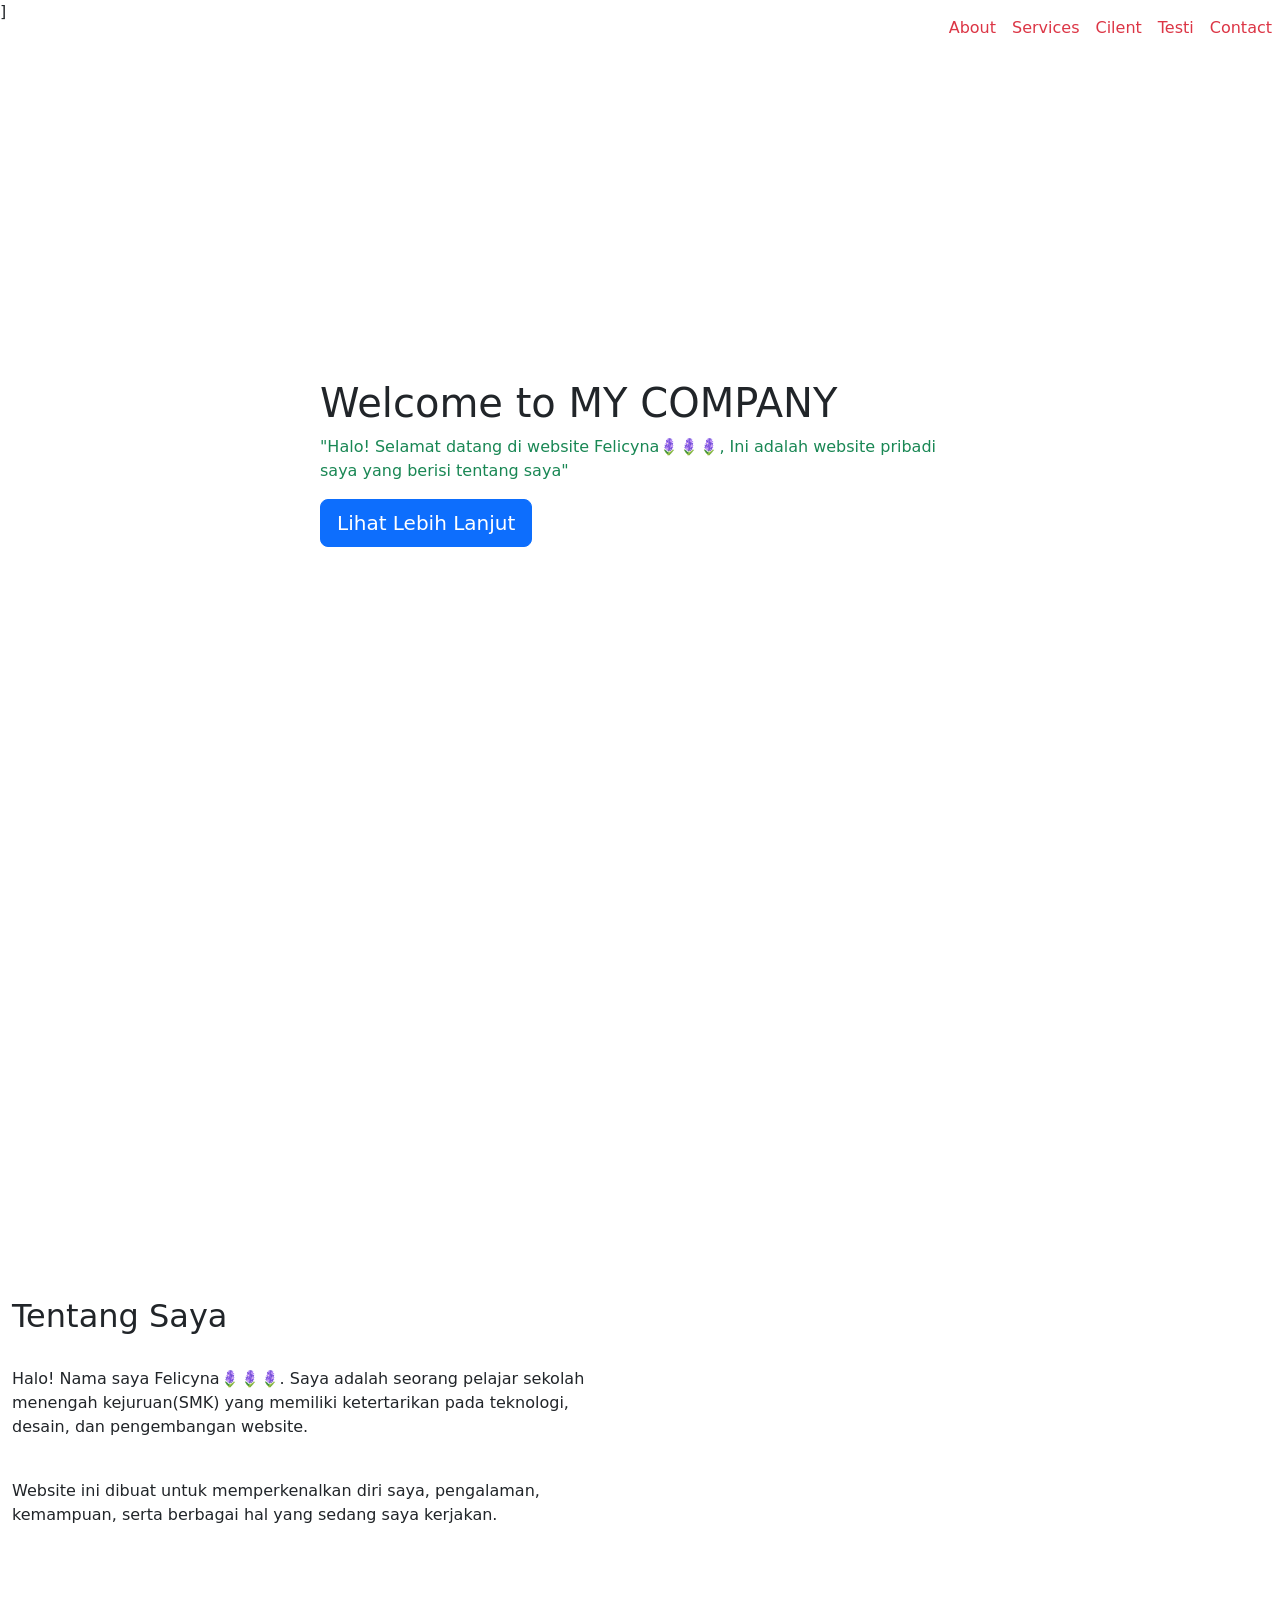
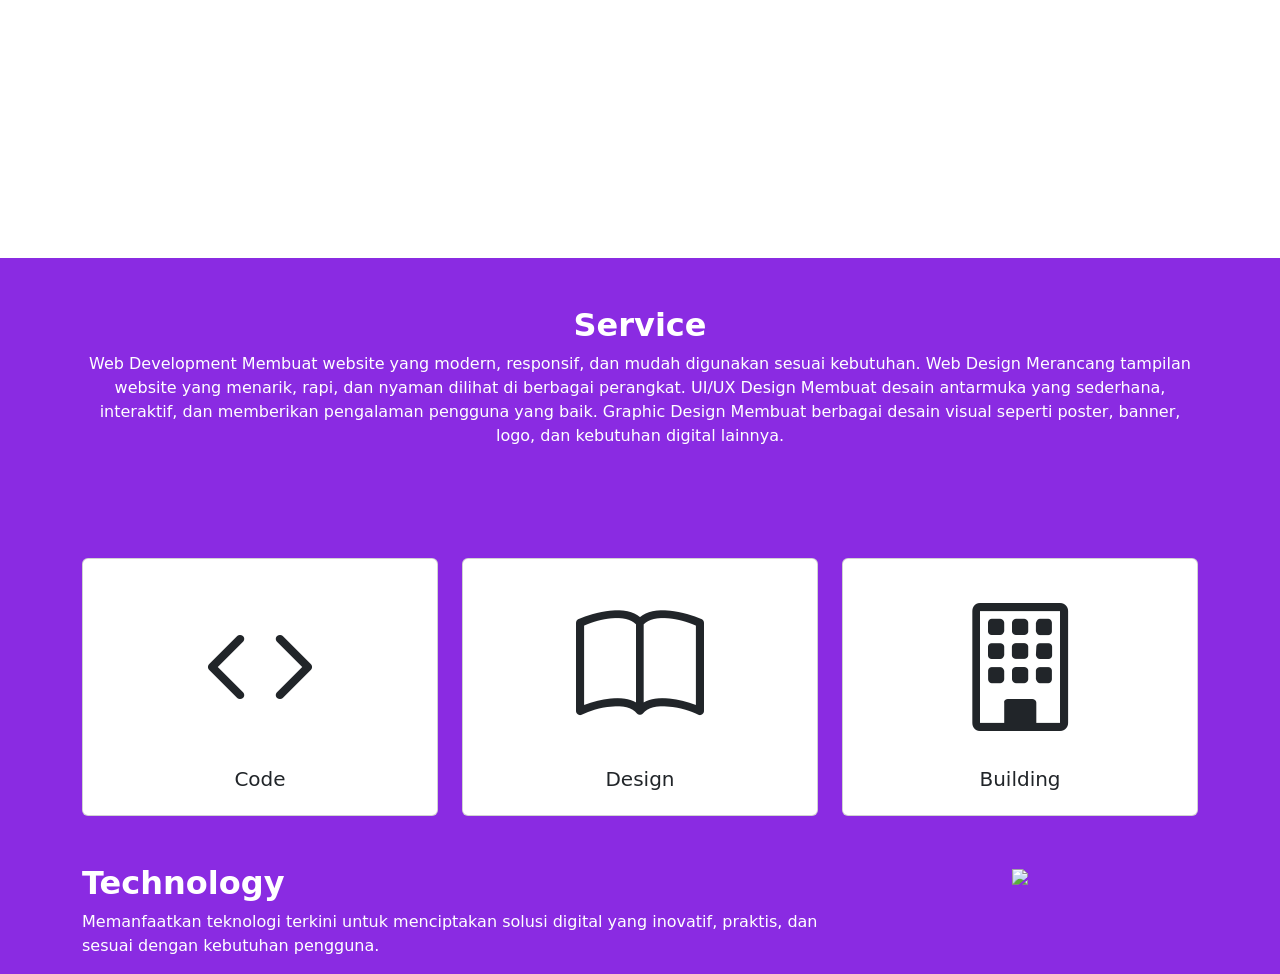
==== latihan8.html @ 2383d2cd "Menambahkan website DailyEL Brew" ====
<!DOCTYPE html>
<html lang="en">

<head>
    <meta charset="UTF-8">
    <meta name="viewport" content="width=device-width, initial-scale=1.0">
    <title>MY COMPANY</title>
    <link href="https://cdn.jsdelivr.net/npm/bootstrap@5.3.8/dist/css/bootstrap.min.css" rel="stylesheet">
    <script src="https://cdn.jsdelivr.net/npm/bootstrap@5.3.8/dist/js/bootstrap.bundle.min.js"
        crossorigin="anonymous"></script>]
    <link rel="stylesheet" href="https://cdn.jsdelivr.net/npm/bootstrap-icons@1.13.1/font/bootstrap-icons.min.css">

    <style>
        nav.navbar {
            z-index: 1;
        }


        .jumbotron .row-img {
            width: 100%;
            height: 110vh;
            background-image: url('https://i.pinimg.com/736x/68/83/4b/68834b469d93c7def0cc983c7d3a199d.jpg');
            background-position: center;
            position: relative;
            margin-top: -56px;

        }

        .jumbotron.row-img::after {
            content: '';
            position: absolute;
            width: 100%;
            height: 100%;
            top: 0;
            left: 0;
            background-color: rgba(153, 7, 189, 0.5);
        }

        .about {
            width: 100%;
            min-height: 100vh;
        }

        .about .row {
            min-height: 100vh;
        }

        .about .col-md-6:nth-child {
            background-color: #0c0fb6;
            color: rgb(123, 51, 132);
            min-height: 100vh;
            padding: 100px;
            display: flex;
            flex-direction: column;
            justify-content: center;
            align-items: flex-end;
        }

        .about-img {
            background-image: url('https://i.pinimg.com/1200x/6d/a5/ba/6da5ba2ff1ceb060c07c8802fa3f8356.jpg');
            min-height: 100vh;
            background-position: right center;
            align-items: right;
            background-size: cover;
            background-repeat: no-repeat;
        }


        .service {
            position: relative;
            height: 400px;
            background-color: blueviolet;
        }

        .teknologi {
            margin-top: -100px;
            background-color: blueviolet;
        }

        .teknologi .row .col-4 .card .card-body i {
            width: 100%;
            height: 350px;
        }

        .teknologi .row .col-4 .card .card-body i {
            font-size: 8em;
        }
    </style>

</head>

<body>

    <div class="container">
        <nav class="navbar navbar-expand-lg navbar-dark fixed-top">

            <a class="navbar-brand" href="#">MY COMPANY</a>
            <button class="navbar-toggler" type="button" data-bs-toggle="collapse" data-bs-target="#navbarNav"
                aria-controls="navbarNav" aria-expanded="false" aria-label="Toggle navigation">
                <span class="navbar-toggler-icon"></span>
            </button>
            <div class="collapse navbar-collapse" id="navbarNav">
                <ul class="navbar-nav ms-auto">
                    <li class="nav-item">
                        <a class="nav-link text-danger" href="#">About</a>
                    </li>
                    <li class="nav-item">
                        <a class="nav-link text-danger" href="#">Services</a>
                    </li>
                    <li class="nav-item">
                        <a class="nav-link text-danger" href="#">Cilent</a>
                    </li>
                    <li class="nav-item">
                        <a class="nav-link text-danger" href="#">Testi</a>
                    </li>
                    <li class="nav-item">
                        <a class="nav-link text-danger" href="#">Contact</a>
                </ul>
            </div>
    </div>
    </nav>

    <section id="jumbotron" class="jumbotron">
        <div class="row-img d-flex align-items-center justify-content-center text-pink">
            <div class="col-md-6" style="z-index: 1;">
                <h1 class="display-6">Welcome to MY COMPANY</h1>
                <p class="text-success">"Halo! Selamat datang di website Felicyna🪻🪻🪻, Ini adalah website pribadi saya
                    yang berisi tentang saya"</p>
                <a class="btn btn-primary btn-lg" href="#" role="button">Lihat Lebih Lanjut</a>
            </div>
        </div>
    </section>


    <section id="about" class="about">
        <div class="row d-flex">
            <div class="col-md-6 text-right d-flex flex-column justify-content-center align-item-center">
                <h2 class="container mt-4">Tentang Saya</h2>
                <p class="container mt-4">Halo! Nama saya Felicyna🪻🪻🪻. Saya adalah seorang pelajar sekolah menengah kejuruan(SMK) yang
                    memiliki ketertarikan pada teknologi, desain, dan pengembangan website.</p>
                <p class="container mt-4">Website ini dibuat untuk memperkenalkan diri saya, pengalaman, kemampuan, serta berbagai hal yang
                    sedang saya kerjakan.</p>
            </div>

            <div class="col-6 about-img"></div>


        </div>
    </section>

    <section id="service" class="service pt-5">
        <div class="container">
            <div class="row text-white text-center">
                <div class="col-12">
                    <h2 class="fw-bold">Service</h2>
                    <p>Web Development
                        Membuat website yang modern, responsif, dan mudah digunakan sesuai kebutuhan.

                        Web Design
                        Merancang tampilan website yang menarik, rapi, dan nyaman dilihat di berbagai perangkat.

                        UI/UX Design
                        Membuat desain antarmuka yang sederhana, interaktif, dan memberikan pengalaman pengguna yang
                        baik.

                        Graphic Design
                        Membuat berbagai desain visual seperti poster, banner, logo, dan kebutuhan digital lainnya.</p>

                </div>

            </div>

        </div>


    </section>

    <section id="teknologi" class="teknologi">
        <div class="container">
            <div class="row text-center mb-5">

                <div class="col-4">
                    <div class="card d-flex justify-content-center align-items-center flex-column">
                        <div class="card-body mt-6">
                            <i class="bi bi-code"></i>
                            <h5>Code</h5>
                        </div>
                    </div>
                </div>

                <div class="col-4">
                    <div class="card">
                        <div class="card-body mt-6">
                            <i class="bi bi-book"></i>
                            <h5>Design</h5>
                        </div>
                    </div>
                </div>

                <div class="col-4">
                    <div class="card">
                        <div class="card-body mt-6">
                            <i class="bi bi-building"></i>
                            <h5>Building</h5>
                        </div>
                    </div>
                </div>

            </div>
            <div class="row text-white">
                <div class="col-md-8 ">
                    <h2 class="fw-bold">Technology</h2>
                    <p>
                        Memanfaatkan teknologi terkini untuk menciptakan solusi digital yang inovatif, praktis, dan
                        sesuai dengan kebutuhan pengguna.</p>
                </div>
                <div class="col-md-4 text-center">
                    <img src="https://i.pinimg.com/736x/d3/25/57/d325574f5834aa92c52fcfc126f1e4bf.jpg" class="img-fluid"
                        style="height: 200px ;">
                </div>
            </div>
        </div>
    </section>

    </div>

</body>

</html>
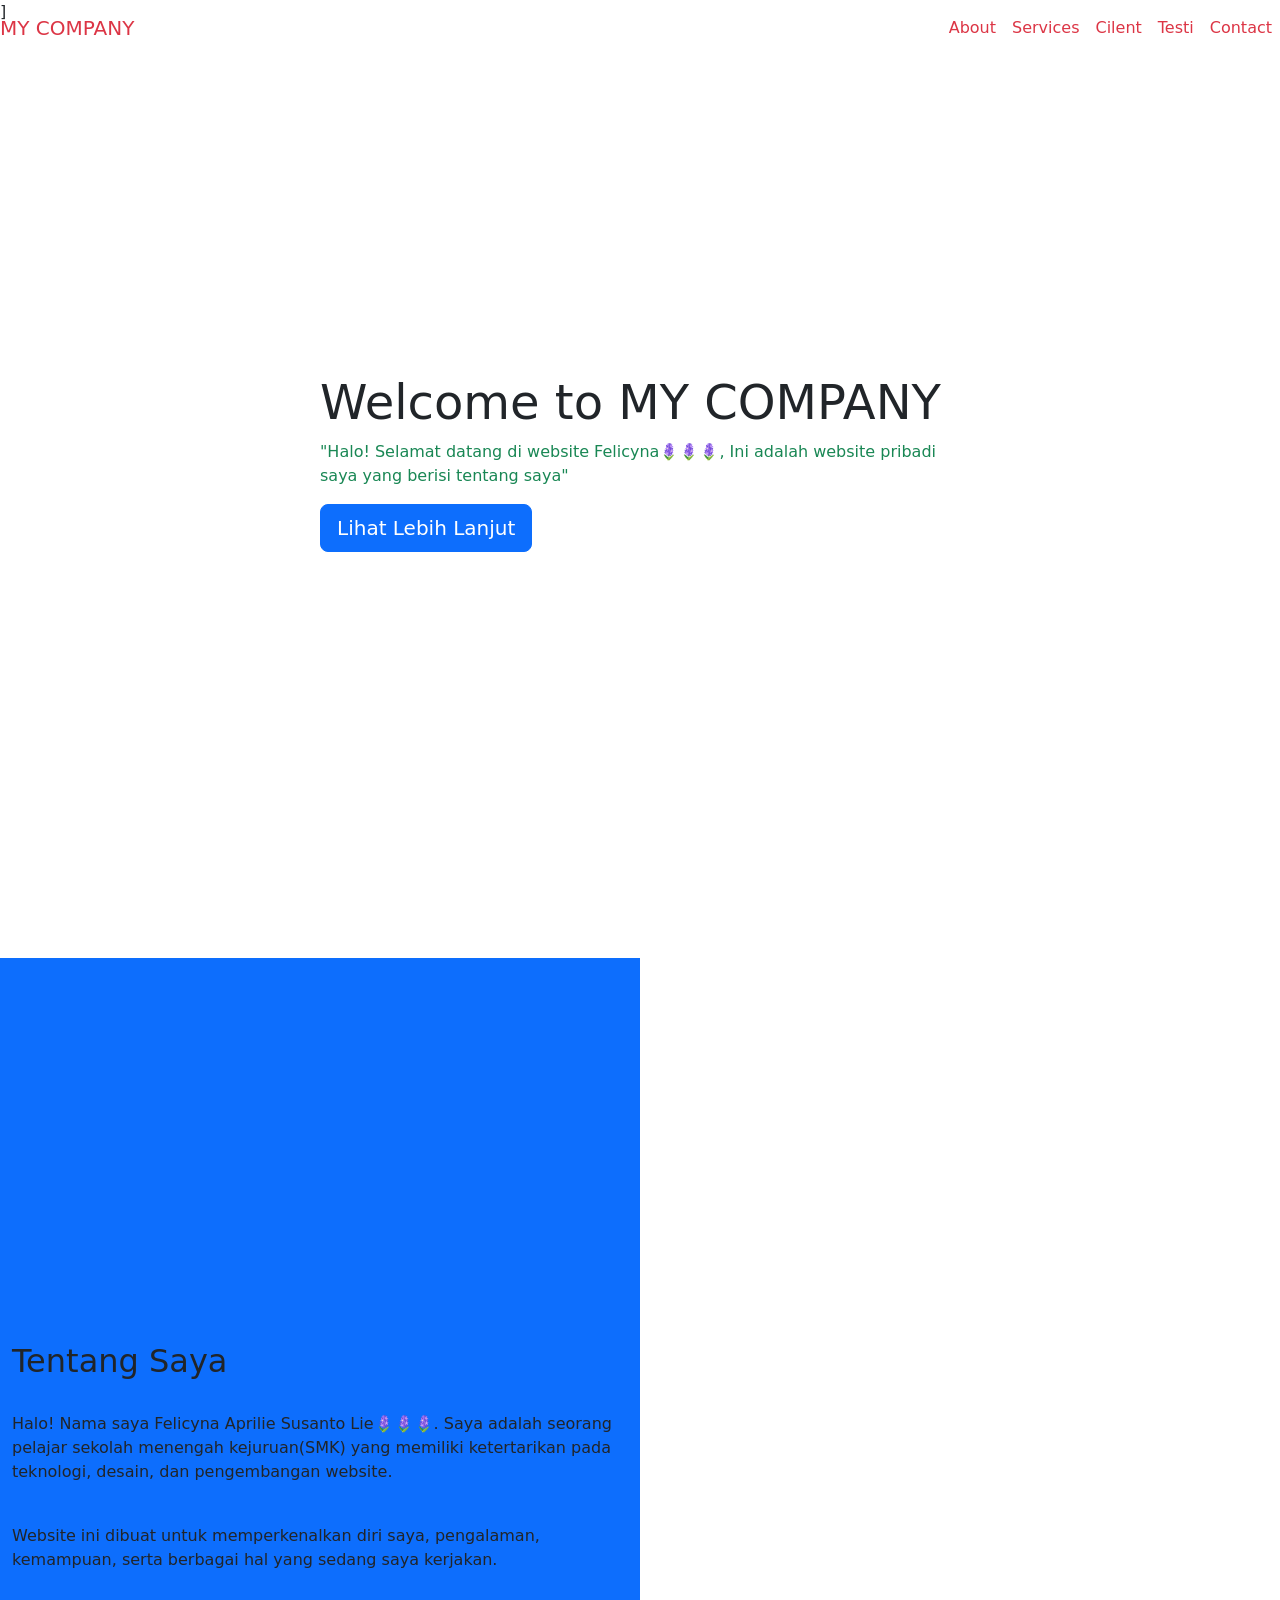
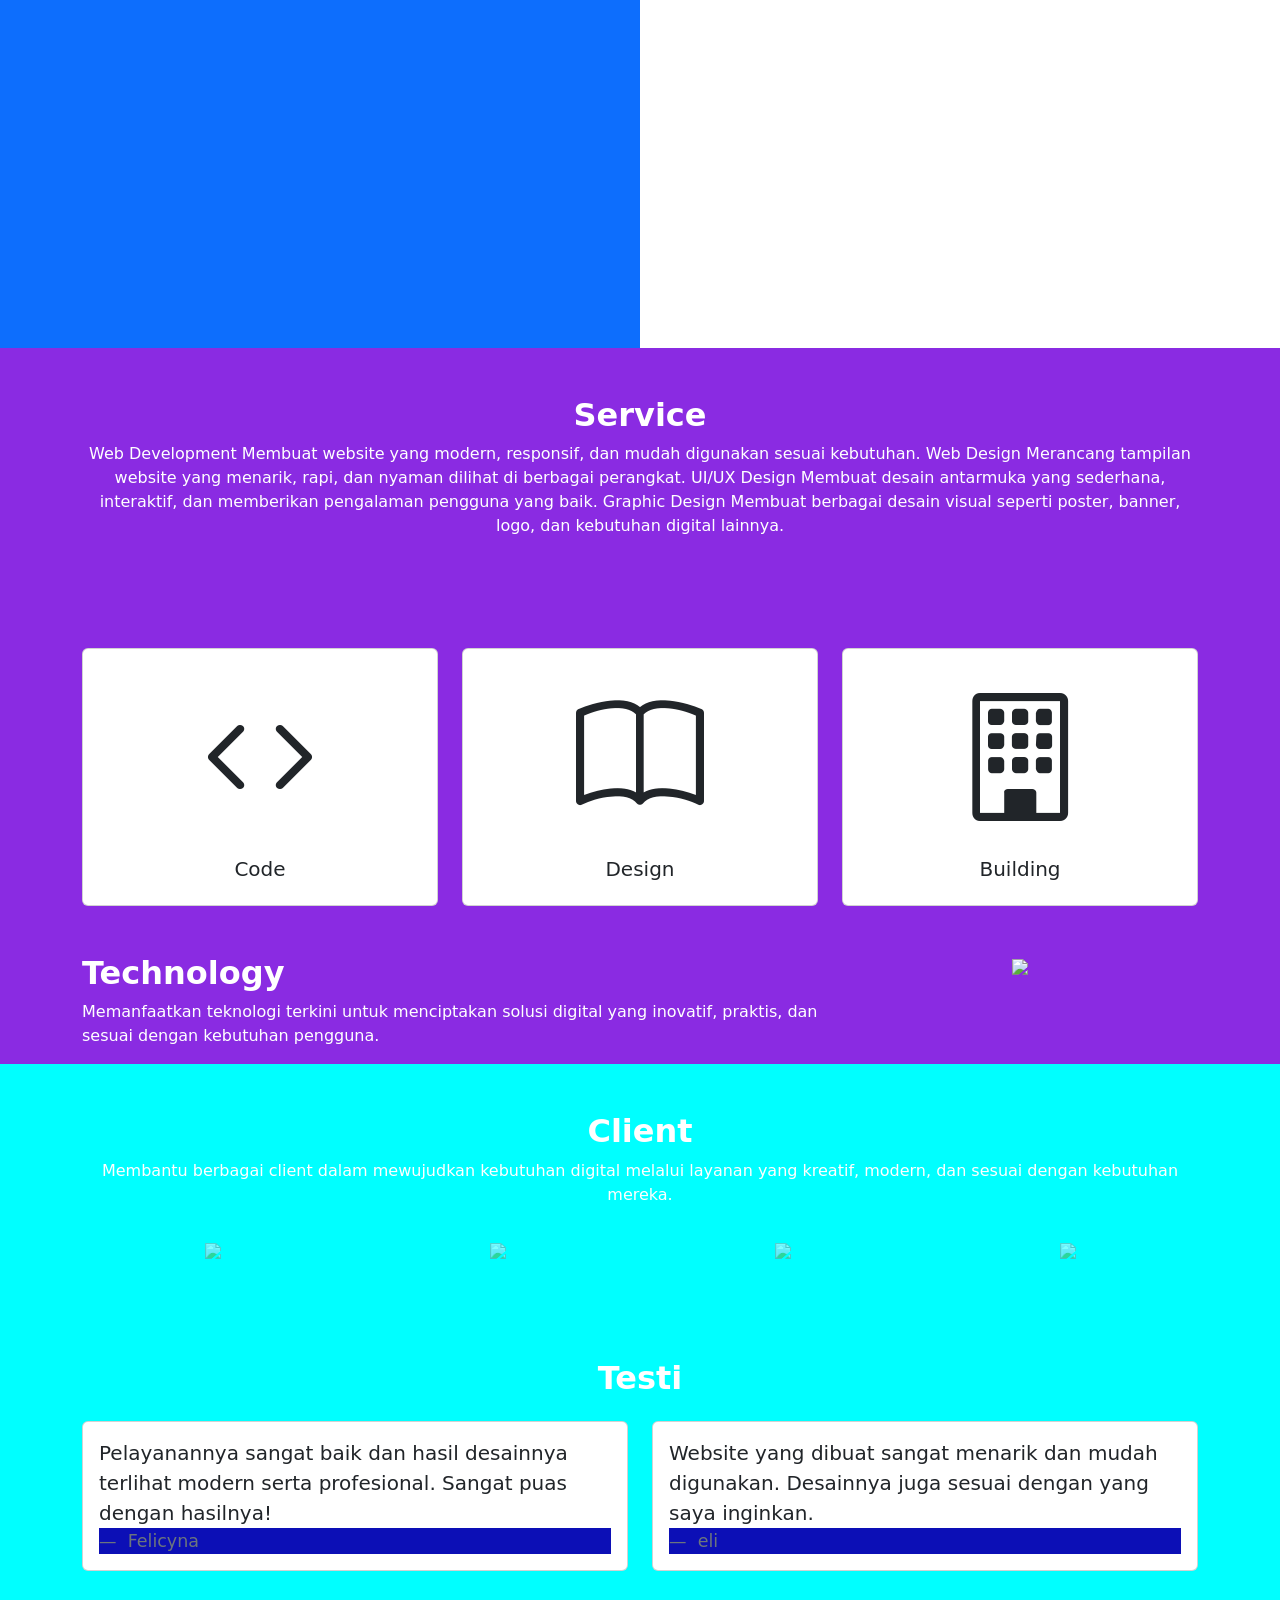
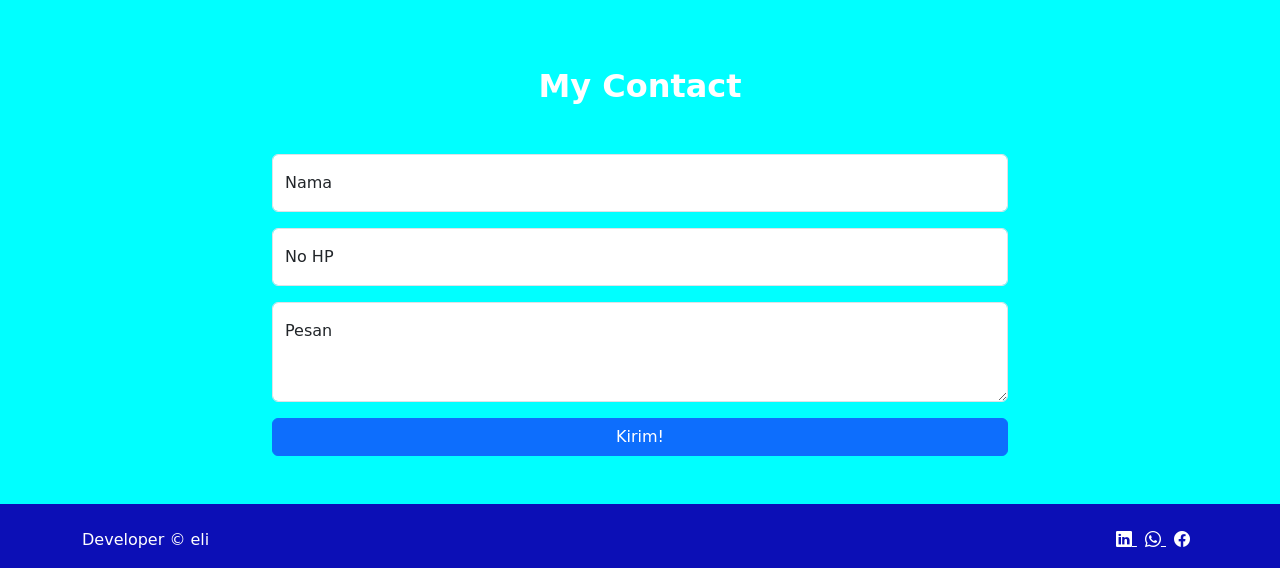
==== commit 2e9a431a: "First commit" ====
--- a/latihan8.html
+++ b/latihan8.html
@@ -38,7 +38,7 @@
 
         .about {
             width: 100%;
-            min-height: 100vh;
+            min-height: 90vh;
         }
 
         .about .row {
@@ -58,7 +58,7 @@
 
         .about-img {
             background-image: url('https://i.pinimg.com/1200x/6d/a5/ba/6da5ba2ff1ceb060c07c8802fa3f8356.jpg');
-            min-height: 100vh;
+            min-height: 110vh;
             background-position: right center;
             align-items: right;
             background-size: cover;
@@ -85,6 +85,31 @@
         .teknologi .row .col-4 .card .card-body i {
             font-size: 8em;
         }
+
+        .Client{
+            background-color: aqua;
+        }
+
+        .Client .row .col-md-3 .img-fluid {
+            width: 150px;
+            opacity: 0.5;
+        }
+
+        .Client .row .col-md-3 .img-fluid:hover {
+            opacity: 1;
+            transition: 0.5s;
+        }
+
+        .testi {
+            background-color: aqua;
+        }
+
+        .contact {
+            background-color: aqua;
+        }
+        footer{
+            background-color: #0c0fb6;
+        }
     </style>
 
 </head>
@@ -94,7 +119,7 @@
     <div class="container">
         <nav class="navbar navbar-expand-lg navbar-dark fixed-top">
 
-            <a class="navbar-brand" href="#">MY COMPANY</a>
+            <a class="navbar-brand text-danger" href="#">MY COMPANY</a>
             <button class="navbar-toggler" type="button" data-bs-toggle="collapse" data-bs-target="#navbarNav"
                 aria-controls="navbarNav" aria-expanded="false" aria-label="Toggle navigation">
                 <span class="navbar-toggler-icon"></span>
@@ -123,7 +148,7 @@
     <section id="jumbotron" class="jumbotron">
         <div class="row-img d-flex align-items-center justify-content-center text-pink">
             <div class="col-md-6" style="z-index: 1;">
-                <h1 class="display-6">Welcome to MY COMPANY</h1>
+                <h1 class="display-5">Welcome to MY COMPANY</h1>
                 <p class="text-success">"Halo! Selamat datang di website Felicyna🪻🪻🪻, Ini adalah website pribadi saya
                     yang berisi tentang saya"</p>
                 <a class="btn btn-primary btn-lg" href="#" role="button">Lihat Lebih Lanjut</a>
@@ -134,9 +159,9 @@
 
     <section id="about" class="about">
         <div class="row d-flex">
-            <div class="col-md-6 text-right d-flex flex-column justify-content-center align-item-center">
+            <div class="col-md-6 text-right d-flex flex-column justify-content-center align-item-center bg-primary">
                 <h2 class="container mt-4">Tentang Saya</h2>
-                <p class="container mt-4">Halo! Nama saya Felicyna🪻🪻🪻. Saya adalah seorang pelajar sekolah menengah kejuruan(SMK) yang
+                <p class="container mt-4">Halo! Nama saya Felicyna Aprilie Susanto Lie🪻🪻🪻. Saya adalah seorang pelajar sekolah menengah kejuruan(SMK) yang
                     memiliki ketertarikan pada teknologi, desain, dan pengembangan website.</p>
                 <p class="container mt-4">Website ini dibuat untuk memperkenalkan diri saya, pengalaman, kemampuan, serta berbagai hal yang
                     sedang saya kerjakan.</p>
@@ -175,7 +200,7 @@
 
     </section>
 
-    <section id="teknologi" class="teknologi">
+    <section id="teknologi " class="teknologi">
         <div class="container">
             <div class="row text-center mb-5">
 
@@ -214,7 +239,7 @@
                         Memanfaatkan teknologi terkini untuk menciptakan solusi digital yang inovatif, praktis, dan
                         sesuai dengan kebutuhan pengguna.</p>
                 </div>
-                <div class="col-md-4 text-center">
+                <div class="col-md-4 text-center pb-5">
                     <img src="https://i.pinimg.com/736x/d3/25/57/d325574f5834aa92c52fcfc126f1e4bf.jpg" class="img-fluid"
                         style="height: 200px ;">
                 </div>
@@ -222,7 +247,149 @@
         </div>
     </section>
 
-    </div>
+    <section id="client" class="Client pt-5 pb-5">
+        <div class="container">
+            <div class="row">
+                <div class="col-12 text-white text-center">
+                    <h2 class="fw-bold">Client</h2>
+                    <p>Membantu berbagai client dalam mewujudkan kebutuhan digital melalui layanan yang kreatif, modern, dan sesuai dengan kebutuhan mereka.</p>
+                </div>
+                <div class="col-md-3 mt-3 text-center">
+                    <img src="https://i.pinimg.com/736x/77/ca/c4/77cac4e2255a878862188a7e58e08805.jpg" class="img-fluid">
+                </div>
+                <div class="col-md-3 mt-3 text-center">
+                    <img src="https://i.pinimg.com/736x/3f/27/ba/3f27ba12096e62abcad186910b9286d0.jpg" class="img-fluid">
+                </div>
+                <div class="col-md-3 mt-3 text-center">
+                    <img src="https://i.pinimg.com/736x/13/48/1d/13481d8927ac5bd54d23a014e97faa89.jpg" class="img-fluid">
+                </div>
+                <div class="col-md-3 mt-3 text-center">
+                    <img src="https://i.pinimg.com/736x/0b/d9/15/0bd915a898b3a4990352d81985cb2567.jpg" class="img-fluid">
+                </div>
+
+            </div>
+        </div>
+    </section>
+
+    <section id="testi" class="testi pt-5 pb-5">
+    <div class="container">
+        <div class="row">
+
+            <div class="col-12 text-center text-white">
+                <h2 class="fw-bold">Testi</h2>
+            </div>
+
+            <div class="col-md-6 mt-3">
+                <div class="card">
+                    <div class="card-body">
+                        <blockquote class="blockquote mb-0">
+                            <p>Pelayanannya sangat baik dan hasil desainnya terlihat modern serta profesional. Sangat puas dengan hasilnya!
+                            </p>
+                            <footer class="blockquote-footer">
+
+
+
+                                 Felicyna <cite title="Source Title"></cite>
+                            </footer>
+                        </blockquote>
+                    </div>
+                </div>
+            </div>
+            <div class="col-md-6 mt-3">
+                <div class="card">
+                    <div class="card-body">
+                        <blockquote class="blockquote mb-0">
+                            <p>Website yang dibuat sangat menarik dan mudah digunakan. Desainnya juga sesuai dengan yang saya inginkan.
+                            </p>
+                            <footer class="blockquote-footer">
+                                eli
+                            </footer>
+                        </blockquote>
+                    </div>
+                </div>
+            </div>
+
+        </div>
+    </div>
+</section>
+
+<section id="contact" class="contact pt-5 pb-5">
+    <div class="container">
+        <div class="row">
+
+            <div class="col-md-8 m-auto">
+                <h2 class="fw-bold text-center text-white">My Contact</h2>
+
+                <form class="mt-5">
+
+                    <div class="form-floating mb-3">
+                        <input type="text" class="form-control" id="nama" placeholder="Nama...">
+                        <label for="nama">Nama</label>
+                    </div>
+
+                    <div class="form-floating mb-3">
+                        <input type="text" class="form-control" id="nohp" placeholder="No HP...">
+                        <label for="nohp">No HP</label>
+                    </div>
+
+                    <div class="form-floating mb-3">
+                        <textarea class="form-control" placeholder="Pesan..." id="pesan"
+                            style="height: 100px"></textarea>
+                        <label for="pesan">Pesan</label>
+                    </div>
+
+                    <button type="submit" class="btn btn-primary w-100">Kirim!</button>
+
+                </form>
+            </div>
+
+        </div>
+    </div>
+</section>
+
+<footer class="pt-3 pb-3">
+    <div class="container">
+        <div class="row text-white">
+
+            <div class="col-md-6 mt-2 text-center text-md-start">
+                Developer &copy; eli
+            </div>
+
+            <div class="col-md-6 mt-2 text-center text-md-end">
+                <a href="" class="text-white me-2">
+                    <i class="bi bi-linkedin"></i>
+                </a>
+
+                <a href="" class="text-white me-2">
+                    <i class="bi bi-whatsapp"></i>
+                </a>
+
+                <a href="" class="text-white me-2">
+                    <i class="bi bi-facebook"></i>
+                </a>
+            </div>
+
+        </div>
+    </div>
+</footer>
+
+    </div>
+
+    <!-- Optional JavaScript; choose one of the two! -->
+<script src="https://cdn.jsdelivr.net/npm/bootstrap@5.0.2/dist/js/bootstrap.bundle.min.js"
+    integrity="sha384-MrcW6ZMFYlzcLA8NL+nTUVF0sA7MsXsP1UyJoMp4YLEuNSfAP+JcXn/tWtIaxVXM"
+    crossorigin="anonymous"></script>
+
+<script>
+    const navbar = document.querySelector('.navbar');
+
+    // Navbar
+    window.onscroll = function () {
+        const scroll = window.scrollY;
+        navbar.classList.toggle('bg-white', scroll > 350);
+    }
+</script>
+
 
 </body>
 
